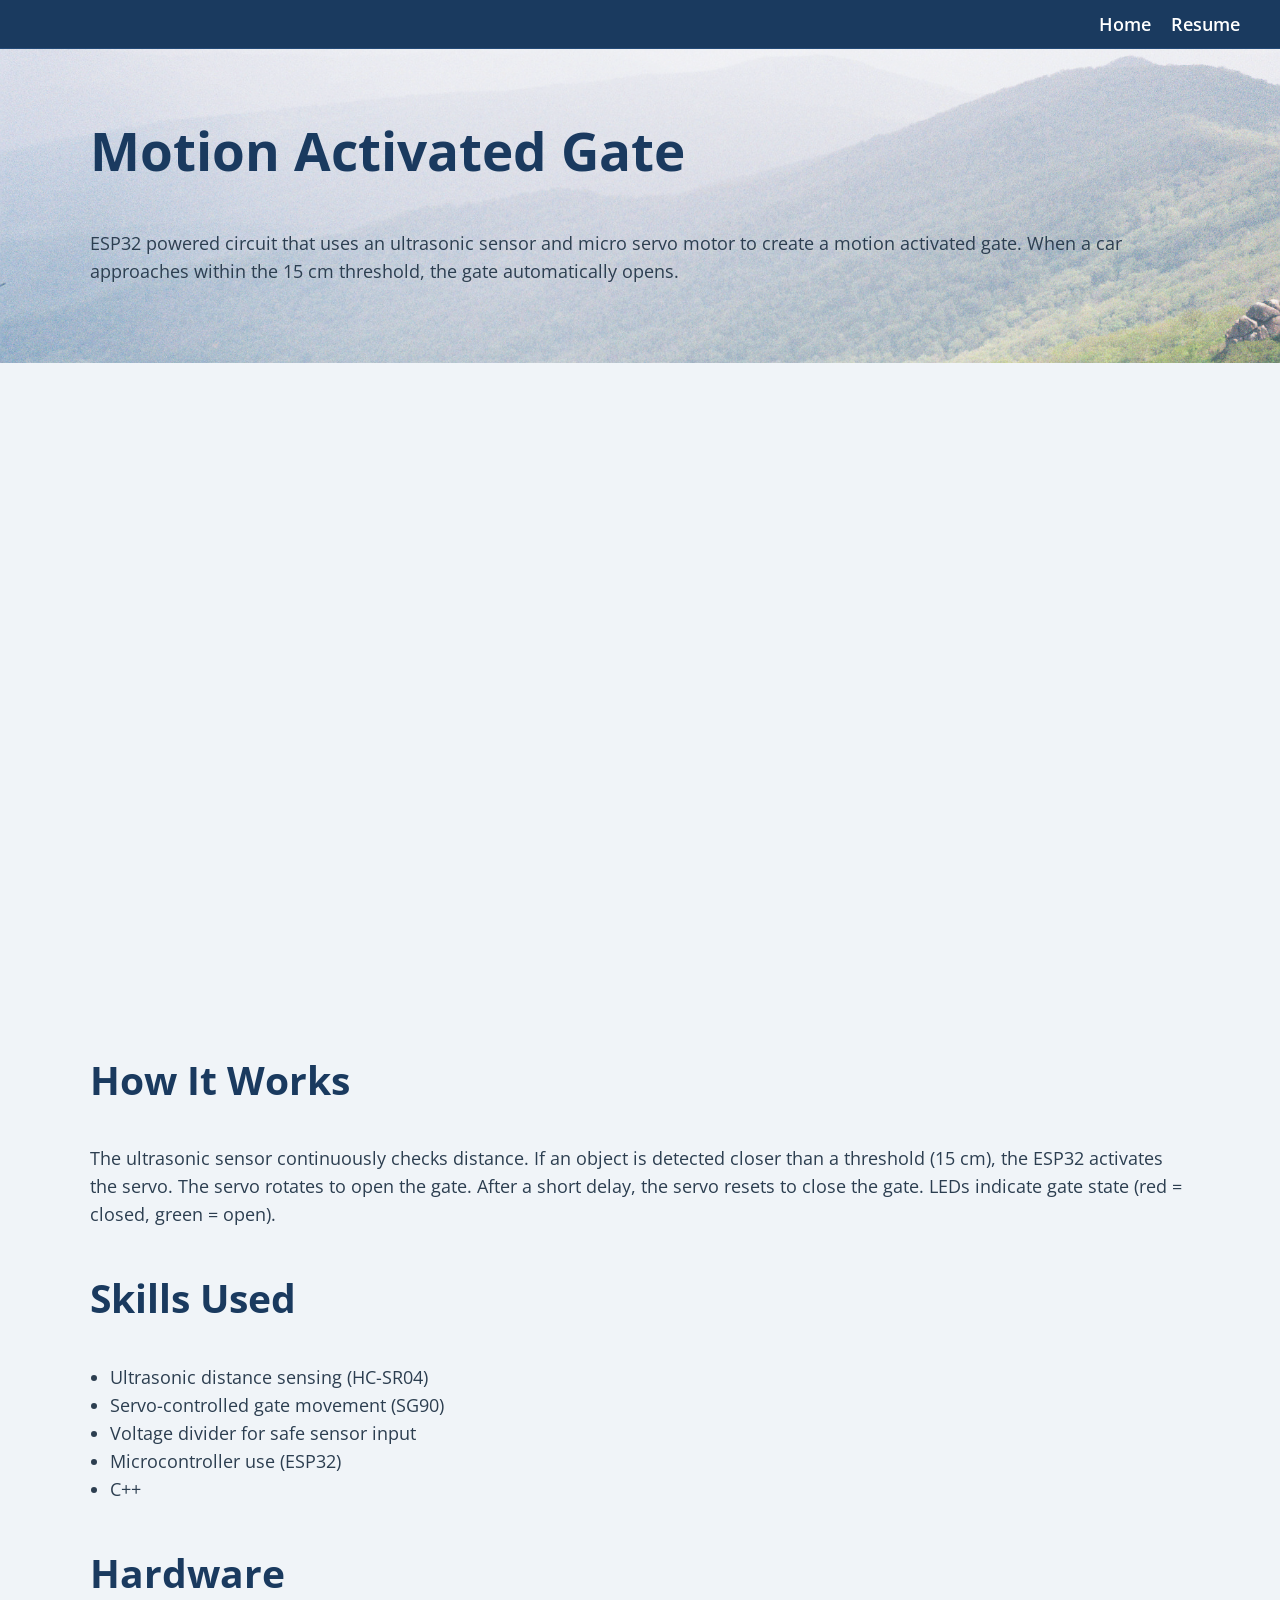
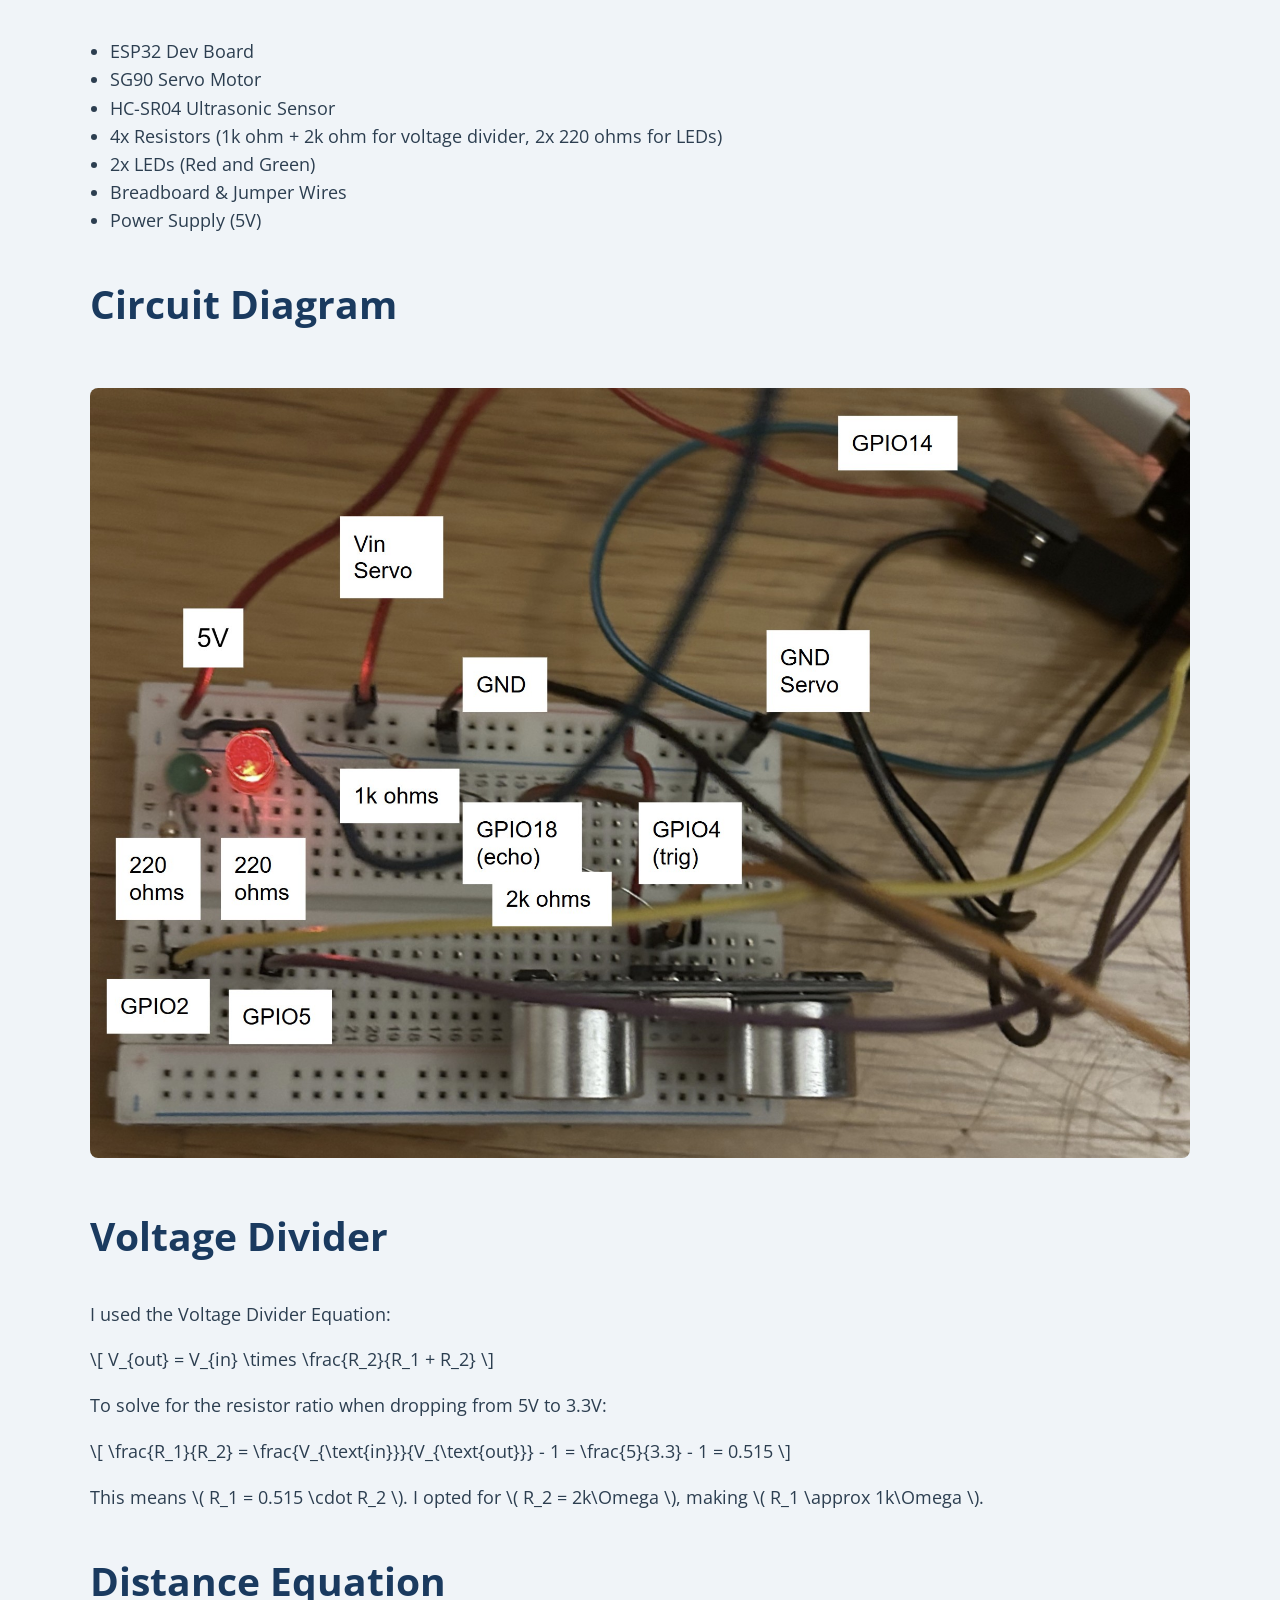
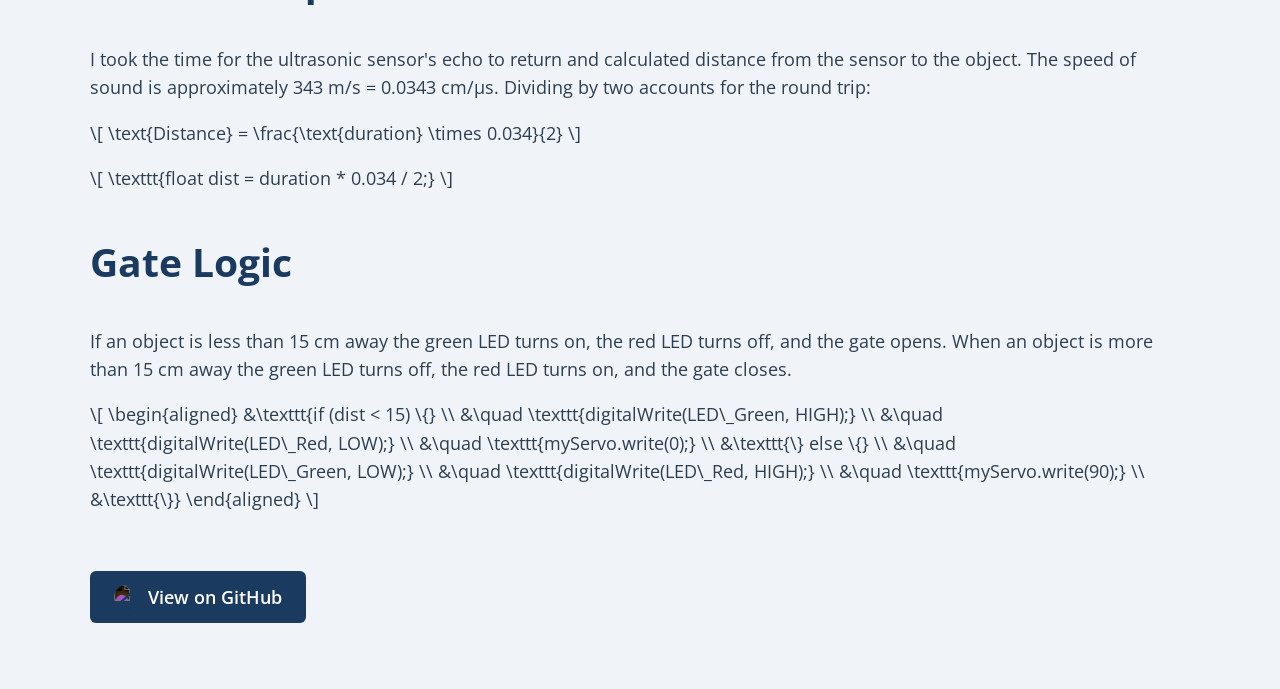
==== project1.html @ 009ec7e0 "New Changes" ====
<!DOCTYPE html>
<html lang="en">
<head>
    <script src="https://cdn.jsdelivr.net/npm/mathjax@3/es5/tex-mml-chtml.js"></script>
    <meta charset="UTF-8">
    <meta name="viewport" content="width=device-width, initial-scale=1.0">
    <title>ESP32 Motion Activated Gate - Colin DeChambeau</title>
    <link href="https://fonts.googleapis.com/css2?family=Open+Sans:wght@400;700&display=swap" rel="stylesheet">
    <link rel="stylesheet" href="style.css">
    <style>
        .project-page-section {
            background-color: #f0f4f8;
        }

        .project-page-section h2 {
            color: #1a3a5f;
            margin-top: 40px;
            text-align: left;
        }

        .project-page-section h2:first-child {
            margin-top: 0;
        }

        .project-page-section p,
        .project-page-section li {
            color: #2c3e50;
        }

        .project-page-section ul {
            padding-left: 20px;
        }

        .image-row {
            display: flex;
            gap: 20px;
            margin-top: 30px;
        }

        .half-img {
            width: calc(50% - 10px);
            border-radius: 6px;
            object-fit: cover;
        }

        .project-video-full {
            width: 100%;
            border-radius: 8px;
            margin-top: 30px;
        }

        .project-diagram {
            width: 100%;
            margin-top: 20px;
            border-radius: 8px;
        }

        .github-button {
            display: inline-flex;
            align-items: center;
            gap: 10px;
            margin-top: 40px;
            padding: 12px 24px;
            background-color: #1a3a5f;
            color: #ffffff;
            text-decoration: none;
            border-radius: 6px;
            font-weight: 600;
            transition: background-color 0.2s ease;
        }

        .github-button:hover {
            background-color: #244a77;
        }

        .github-icon {
            width: 24px;
            height: 24px;
            border-radius: 50%;
            filter: invert(1);
        }
    </style>
</head>
<body>

<nav>
    <div class="nav-container nav-flex">
        <div class="nav-right">
            <a href="index.html" class="nav-link">Home</a>
            <a href="Colin DeChambeau, Electrical Engineering.pdf" target="_blank" class="nav-link">Resume</a>
        </div>
    </div>
</nav>

<header>
    <div class="container">
        <div class="header-text">
            <h1>Motion Activated Gate</h1>
            <p>ESP32 powered circuit that uses an ultrasonic sensor and micro servo motor to create a motion activated gate. When a car approaches within the 15 cm threshold, the gate automatically opens.</p>
        </div>
    </div>
</header>

<section class="project-page-section">
    <div class="container">



        <video autoplay loop muted playsinline class="project-video-full">
            <source src="project1_video.mp4" type="video/mp4">
        </video>

        <h2>How It Works</h2>
        <p>The ultrasonic sensor continuously checks distance. If an object is detected closer than a threshold (15 cm), the ESP32 activates the servo. The servo rotates to open the gate. After a short delay, the servo resets to close the gate. LEDs indicate gate state (red = closed, green = open).</p>

        <h2>Skills Used</h2>
        <ul>
            <li>Ultrasonic distance sensing (HC-SR04)</li>
            <li>Servo-controlled gate movement (SG90)</li>
            <li>Voltage divider for safe sensor input</li>
            <li>Microcontroller use (ESP32)</li>
            <li>C++</li>
        </ul>

        <h2>Hardware</h2>
        <ul>
            <li>ESP32 Dev Board</li>
            <li>SG90 Servo Motor</li>
            <li>HC-SR04 Ultrasonic Sensor</li>
            <li>4x Resistors (1k ohm + 2k ohm for voltage divider, 2x 220 ohms for LEDs)</li>
            <li>2x LEDs (Red and Green)</li>
            <li>Breadboard & Jumper Wires</li>
            <li>Power Supply (5V)</li>
        </ul>

        <h2>Circuit Diagram</h2>
        <img src="project1_diagram.jpg" alt="Circuit Diagram" class="project-diagram">

        <h2>Voltage Divider</h2>
        <p>I used the Voltage Divider Equation:</p>
        <p>\[ V_{out} = V_{in} \times \frac{R_2}{R_1 + R_2} \]</p>
        <p>To solve for the resistor ratio when dropping from 5V to 3.3V:</p>
        <p>\[ \frac{R_1}{R_2} = \frac{V_{\text{in}}}{V_{\text{out}}} - 1 = \frac{5}{3.3} - 1 = 0.515 \]</p>
        <p>This means \( R_1 = 0.515 \cdot R_2 \). I opted for \( R_2 = 2k\Omega \), making \( R_1 \approx 1k\Omega \).</p>

        <h2>Distance Equation</h2>
        <p>I took the time for the ultrasonic sensor's echo to return and calculated distance from the sensor to the object. The speed of sound is approximately 343 m/s = 0.0343 cm/μs. Dividing by two accounts for the round trip:</p>
        <p>\[ \text{Distance} = \frac{\text{duration} \times 0.034}{2} \]</p>
        <p>\[ \texttt{float dist = duration * 0.034 / 2;} \]</p>

        <h2>Gate Logic</h2>
        <p>If an object is less than 15 cm away the green LED turns on, the red LED turns off, and the gate opens. When an object is more than 15 cm away the green LED turns off, the red LED turns on, and the gate closes.</p>
        <p>\[
        \begin{aligned}
        &\texttt{if (dist < 15) \{} \\
        &\quad \texttt{digitalWrite(LED\_Green, HIGH);} \\
        &\quad \texttt{digitalWrite(LED\_Red, LOW);} \\
        &\quad \texttt{myServo.write(0);} \\
        &\texttt{\} else \{} \\
        &\quad \texttt{digitalWrite(LED\_Green, LOW);} \\
        &\quad \texttt{digitalWrite(LED\_Red, HIGH);} \\
        &\quad \texttt{myServo.write(90);} \\
        &\texttt{\}}
        \end{aligned}
        \]</p>

        <a href="https://github.com/dech224/ESP32-Motion-Activated-Gate" target="_blank" class="github-button">
            <img src="https://github.githubassets.com/images/modules/logos_page/GitHub-Mark.png" alt="GitHub" class="github-icon">
            View on GitHub
        </a>

    </div>
</section>

</body>
</html>
---- style.css ----
@import url('https://fonts.googleapis.com/css2?family=Open+Sans:wght@400;600&display=swap');

html{
    font-size: 110%;
}
body {
    font-family: 'Open Sans', sans-serif; 
    line-height: 1.6;
    margin: 0;
    padding: 0;
    color: #2c3e50;
    background-color: #f0f4f8;
    overflow-x: hidden;
}

.container {
    max-width: 1100px;
    margin: 0 auto;
    padding: 60px 20px;
}

/* ── Header ── */
header {
    background-image: url('header-bg.jpg');
    background-size: cover;
    background-position: center;
    background-repeat: no-repeat;
    position: relative;
}

header::before {
    content: '';
    position: absolute;
    inset: 0;
    background: rgba(231, 241, 254, 0.20);
}

header .container {
    position: relative;
    z-index: 1;
}

header h1 {
    color: #1a3a5f;
}

.header-flex {
    display: flex;
    align-items: center;
    gap: 40px;
}

.profile-pic-wrapper {
    flex-shrink: 0;
    position: relative;
    width: 260px;
    height: 260px;
}

.profile-pic {
    width: 260px;
    height: 260px;
    border-radius: 50%;
    object-fit: cover;
    border: 4px solid #1a3a5f;
    display: block;
}

.profile-pic-placeholder {
    display: none;
    width: 140px;
    height: 140px;
    border-radius: 50%;
    background-color: #1a3a5f;
    color: #ffffff;
    font-size: 2rem;
    font-weight: 700;
    align-items: center;
    justify-content: center;
    border: 4px solid #244a77;
}

.header-text {
    flex: 1;
}

.header-text h1 {
    margin-top: 0;
}

/* ── Experience ── */
#experience {
    background-color: #1a3a5f; 
    color: #d1e3f8;
}

#experience h2 {
    margin-top: 0;
    color: #ffffff;
}

.experience_grid {
    display: grid;
    grid-template-columns: 1fr 1fr 1fr; 
    gap: 20px; 
    margin-top: 20px;
}

.exp-box {
    border: 1px solid #244a77; 
    background-color: #244a77;
    padding: 20px; 
    border-radius: 4px; 
}

.exp-box h3 {
    margin-top: 0;
    color: #ffffff;
    border-bottom: 1px solid #3a5f8a;
    padding-bottom: 10px;
}

/* ── Projects ── */
#projects {
    background-color: #e7f1fe; 
}

#projects h2 {
    color: #1a3a5f;
}

.project_grid {
    display: flex;
    flex-wrap: wrap;
    justify-content: center;
    gap: 20px;
    margin-top: 20px;
}
.project-card {
    width: 500px;
    position: relative;
    display: block;
    border-radius: 6px;
    overflow: hidden;
    border: 1px solid #bfdbfe;
    aspect-ratio: 16 / 9;
    background-color: #244a77;
    text-decoration: none;
    cursor: pointer;
}

/* img and video share the same styles and hover dim */
.project-card img,
.project-card .project-video {
    object-position: center 75%;
    width: 100%;
    height: 100%;
    object-fit: cover;
    display: block;
    transition: filter 0.3s ease;
}

.project-card:hover img,
.project-card:hover .project-video {
    filter: brightness(0.4);
}

.project-img-placeholder {
    display: none;
    width: 100%;
    height: 100%;
    background-color: #244a77;
    align-items: center;
    justify-content: center;
    color: #d1e3f8;
    font-size: 1.1rem;
    font-weight: 600;
}

.project-overlay {
    position: absolute;
    inset: 0;
    display: flex;
    flex-direction: column;
    align-items: center;
    justify-content: center;
    text-align: center;
    padding: 20px;
    color: #ffffff;
    opacity: 0;
    transition: opacity 0.3s ease;
    pointer-events: none;
}

.project-card:hover .project-overlay {
    opacity: 1;
}

.project-overlay h3 {
    margin: 0 0 8px 0;
    font-size: 1.1rem;
    color: #ffffff;
}

.project-overlay p {
    margin: 0;
    font-size: 0.85rem;
    color: #d1e3f8;
    line-height: 1.4;
}

/* ── Nav ── */
nav {
    background-color: #1a3a5f;
    border-bottom: 1px solid #244a77;
    position: sticky;
    top: 0;
    z-index: 1000;
}

.nav-flex {
    display: flex;
    justify-content: flex-end;
    align-items: center;
    padding: 10px 20px !important;
}

.nav-right {
    display: flex;
    align-items: center;
    gap: 30px;
}

.nav-link {
    color: white;
    text-decoration: none;
    font-weight: 600;
}

.dropdown {
    position: relative;
    display: inline-block;
}

#dropdown-toggle {
    display: none;
}

.dropbtn {
    color: white;
    font-weight: 600;
    cursor: pointer;
    padding: 10px;
}

.dropdown-content {
    display: none;
    position: absolute;
    right: 0;
    top: 100%;
    background-color: #ffffff;
    min-width: 160px;
    box-shadow: 0px 8px 16px rgba(0,0,0,0.2);
    border-radius: 4px;
    margin-top: 5px;
}

.dropdown-content a {
    color: #1a3a5f;
    padding: 12px 16px;
    text-decoration: none;
    display: block;
}

.dropdown-content a:hover {
    background-color: #f0f4f8;
}

#dropdown-toggle:checked ~ .dropdown-content {
    display: block;
}

.nav-link:hover, #dropdown-toggle:checked ~ .dropbtn {
    color: #d1e3f8;
}

.nav-container {
    width: 100%;
    max-width: 100%;
    margin: 0 auto;
    padding: 10px 0;
    box-sizing: border-box;
}

.nav-right {
    display: flex;
    align-items: center;
    gap: 20px;
    margin-right: 20px;
}

/* ── Contact Section ── */
#contact {
    background-image: url('contact-bg.jpg');
    background-size: cover;
    background-position: center;
    background-repeat: no-repeat;
    position: relative;
    color: #ffffff;
}

#contact::before {
    content: '';
    position: absolute;
    inset: 0;
    background: rgba(26, 58, 95, 0.40);
}

#contact .container {
    position: relative;
    z-index: 1;
}

#contact h2 {
    color: #ffffff;
    margin-top: 0;
}

.contact-grid {
    display: flex;
    flex-wrap: wrap;
    justify-content: center;
    gap: 40px;
    margin-top: 20px;
}

.contact-item {
    display: flex;
    flex-direction: column;
    gap: 4px;
}

.contact-item span {
    font-size: 0.8rem;
    color: #a0c4e8;
    font-weight: 600;
    text-transform: uppercase;
    letter-spacing: 0.05em;
}

.contact-item a,
.contact-item p {
    color: #d1e3f8;
    text-decoration: none;
    margin: 0;
    font-size: 0.95rem;
}

.contact-item a:hover {
    color: #ffffff;
    text-decoration: underline;
}

h2 {
    text-align: center;
}

h1 {
    font-size: 3rem;
}

h2 {
    font-size: 2.2rem;
}
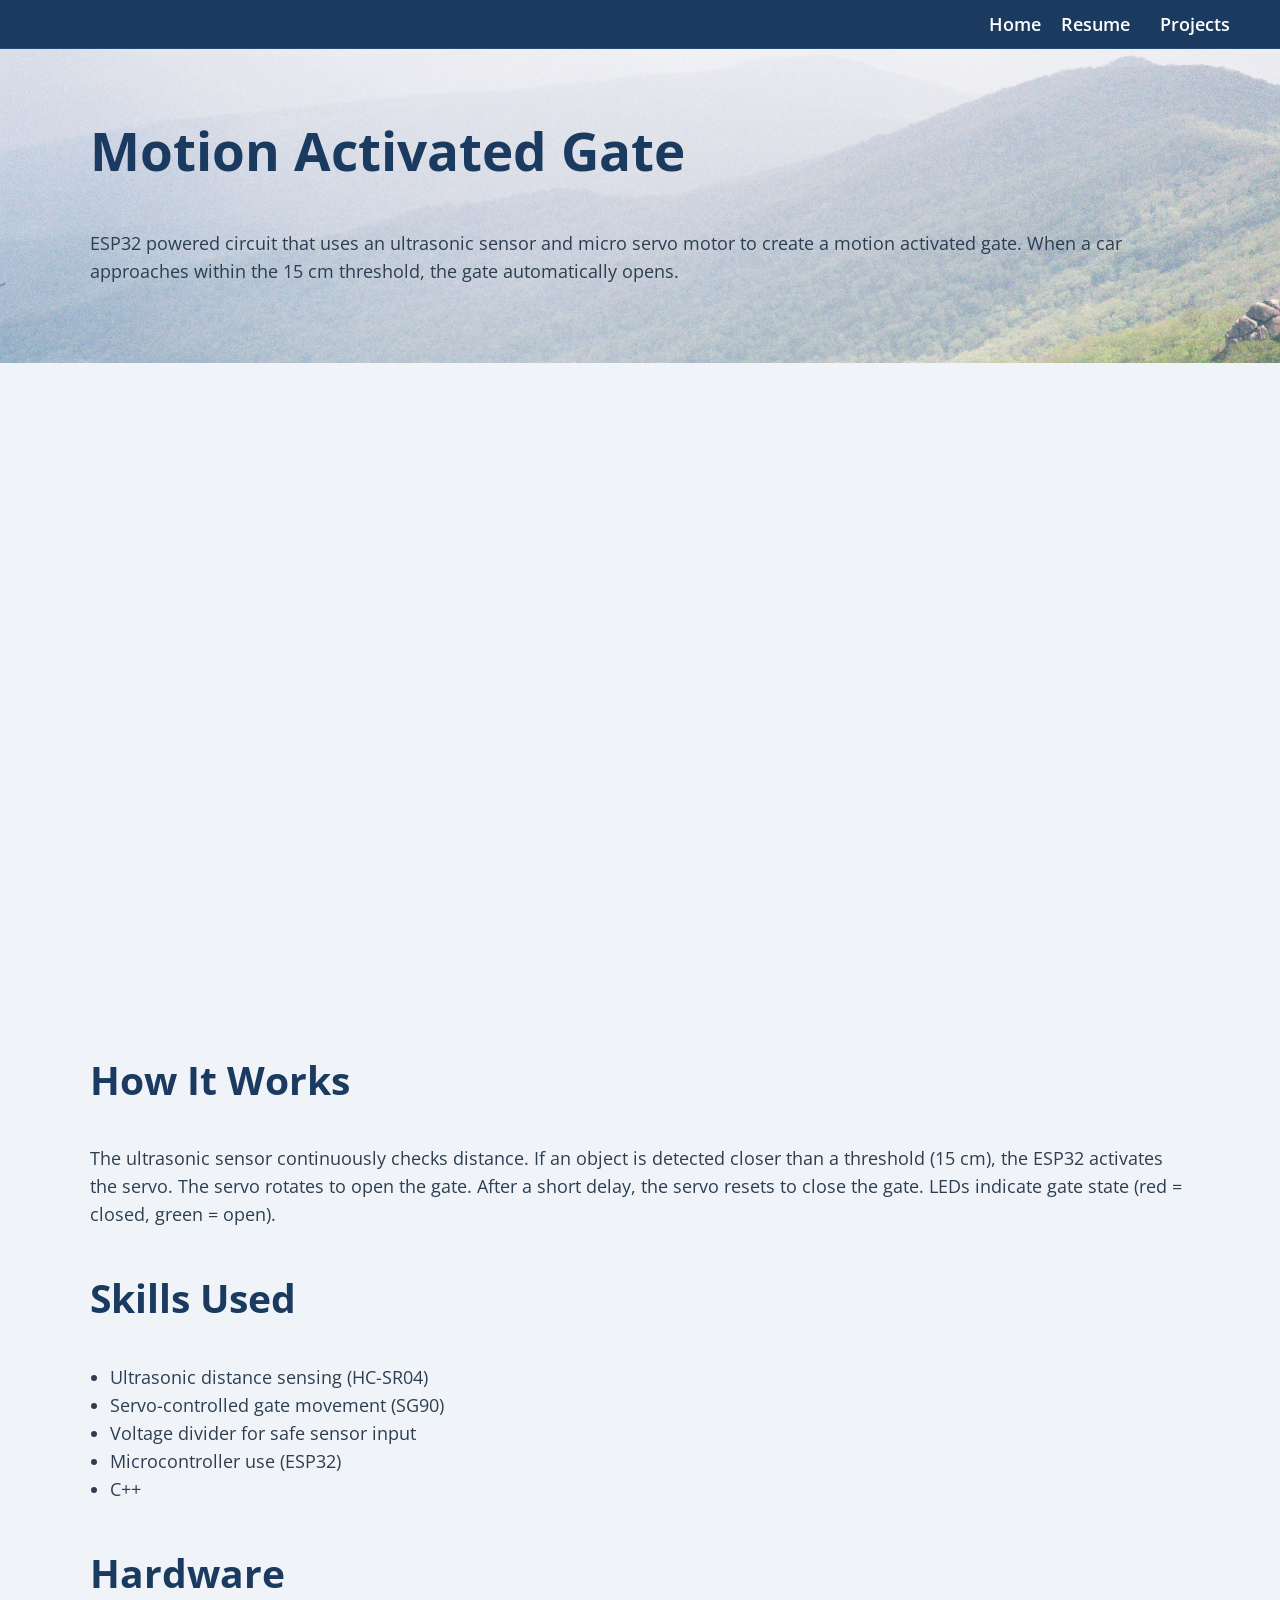
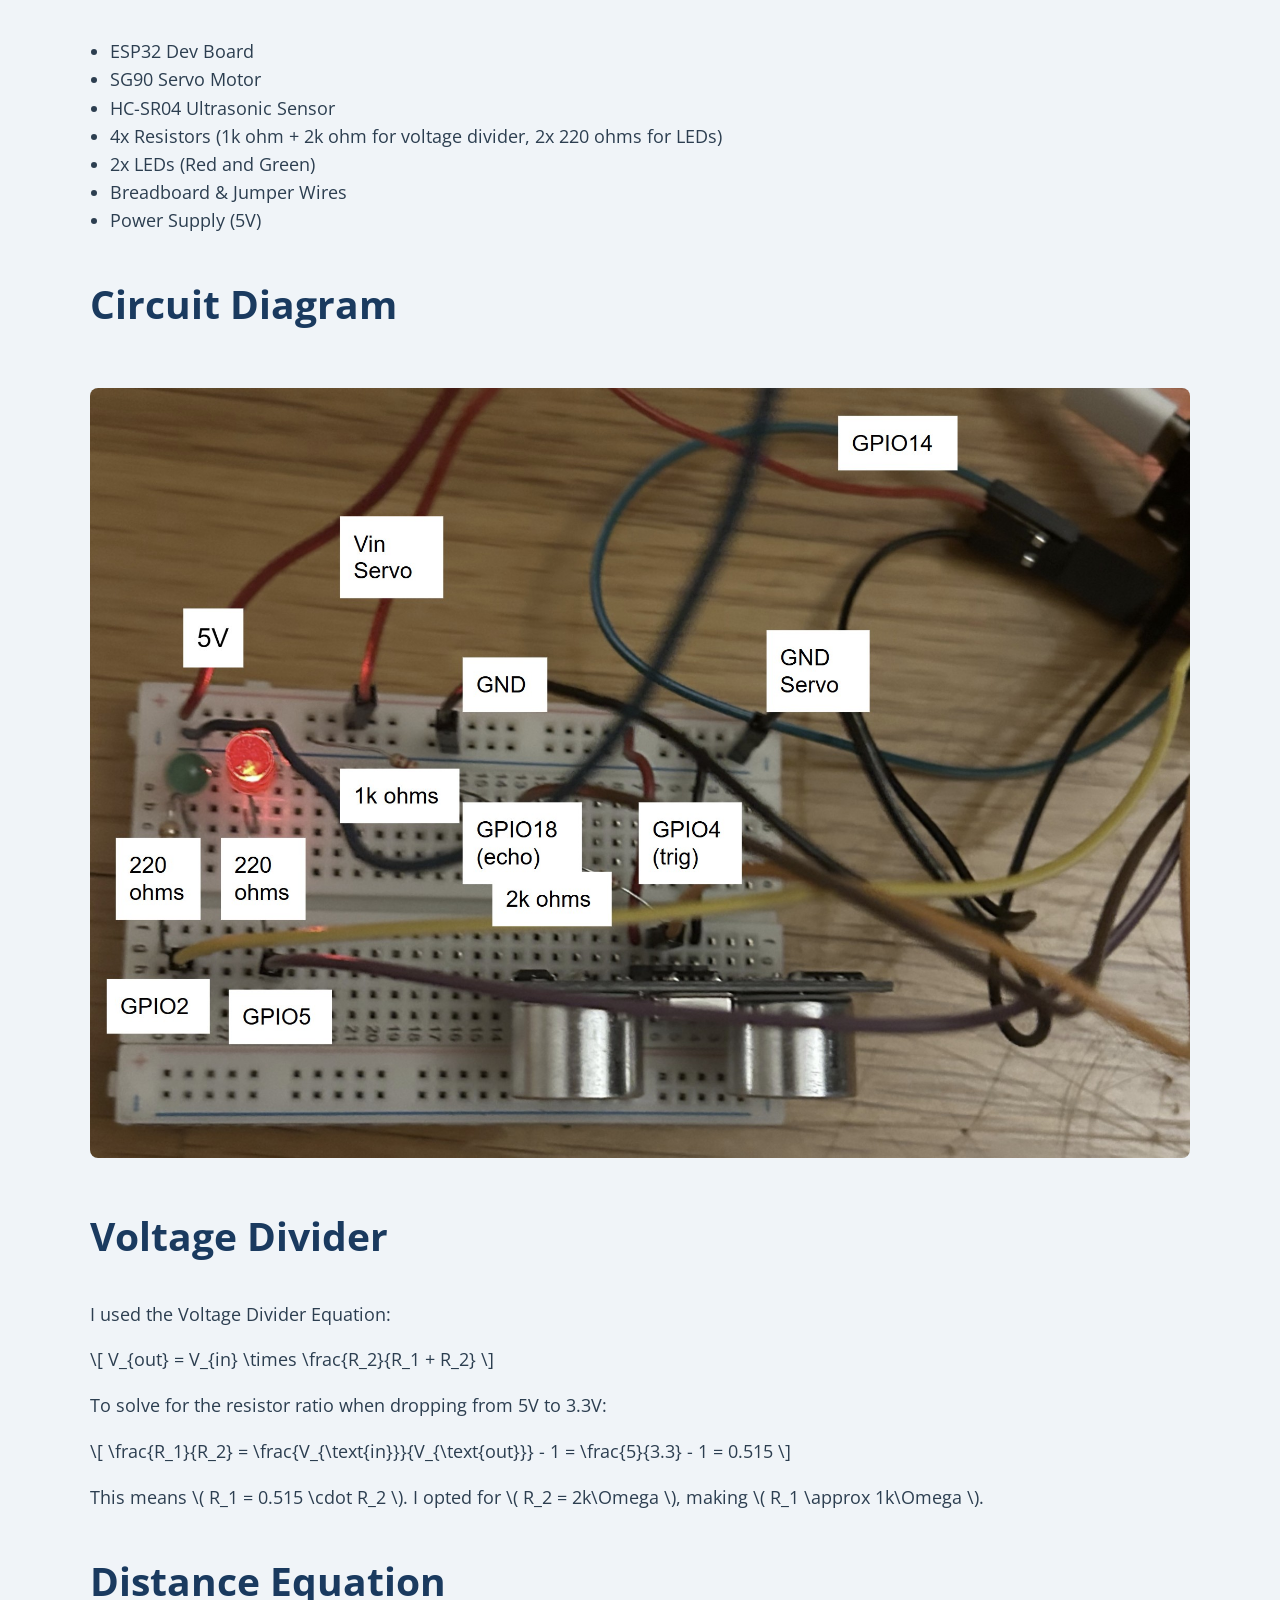
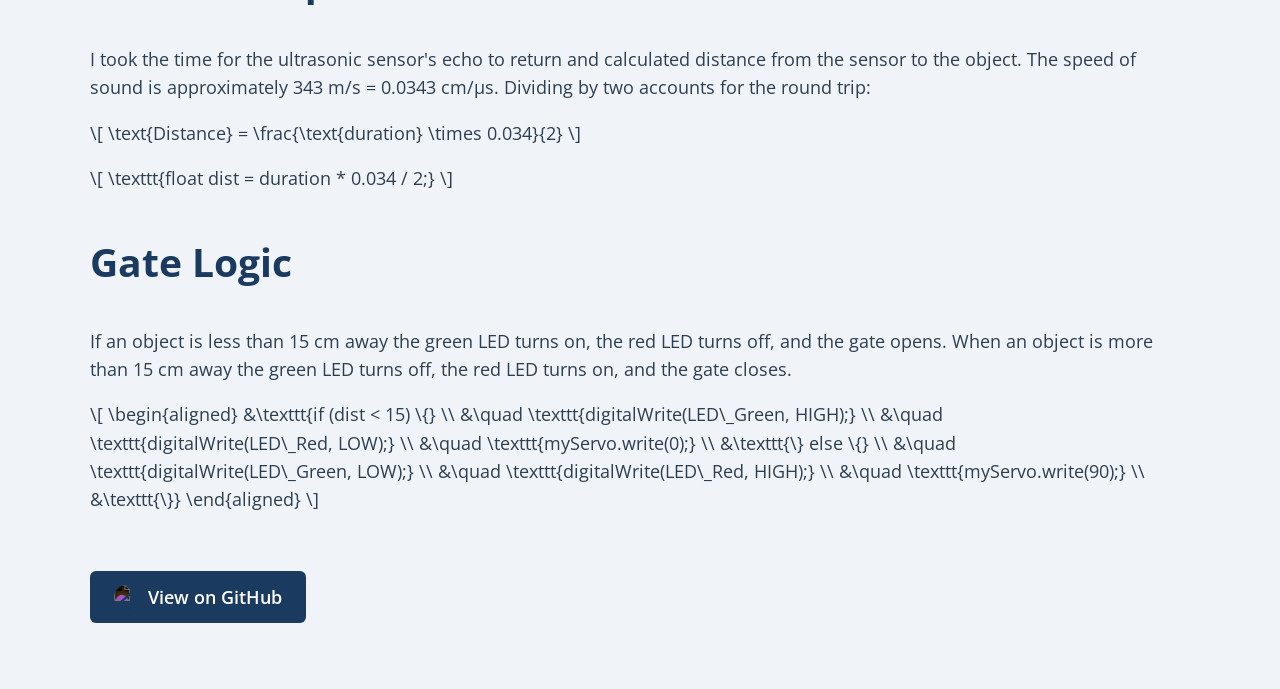
==== commit 532fdbf9: "changes" ====
--- a/project1.html
+++ b/project1.html
@@ -88,6 +88,21 @@
         <div class="nav-right">
             <a href="index.html" class="nav-link">Home</a>
             <a href="Colin DeChambeau, Electrical Engineering.pdf" target="_blank" class="nav-link">Resume</a>
+            <div class="dropdown">
+                <input type="checkbox" id="dropdown-toggle">
+                <label for="dropdown-toggle" class="dropbtn">Projects</label>
+                <div class="dropdown-content">
+                    <a href="project1.html">Motion Activated Gate</a>
+                    <a href="project2.html">Pulse Width Modulation</a>
+                    <a href="project3.html">Sensor and Alarm System</a>
+                    <a href="project4.html">Analog Synthesizer - VCO</a>
+                    <a href="project5.html">LED Memory Game</a>
+                    <a href="project6.html">BASYS Board Calculator</a>
+                    <a href="project7.html">Logic Circuit / Hazard Corrections</a>
+                    <a href="project8.html">PID Control</a>
+                </div>
+            
+           
         </div>
     </div>
 </nav>
